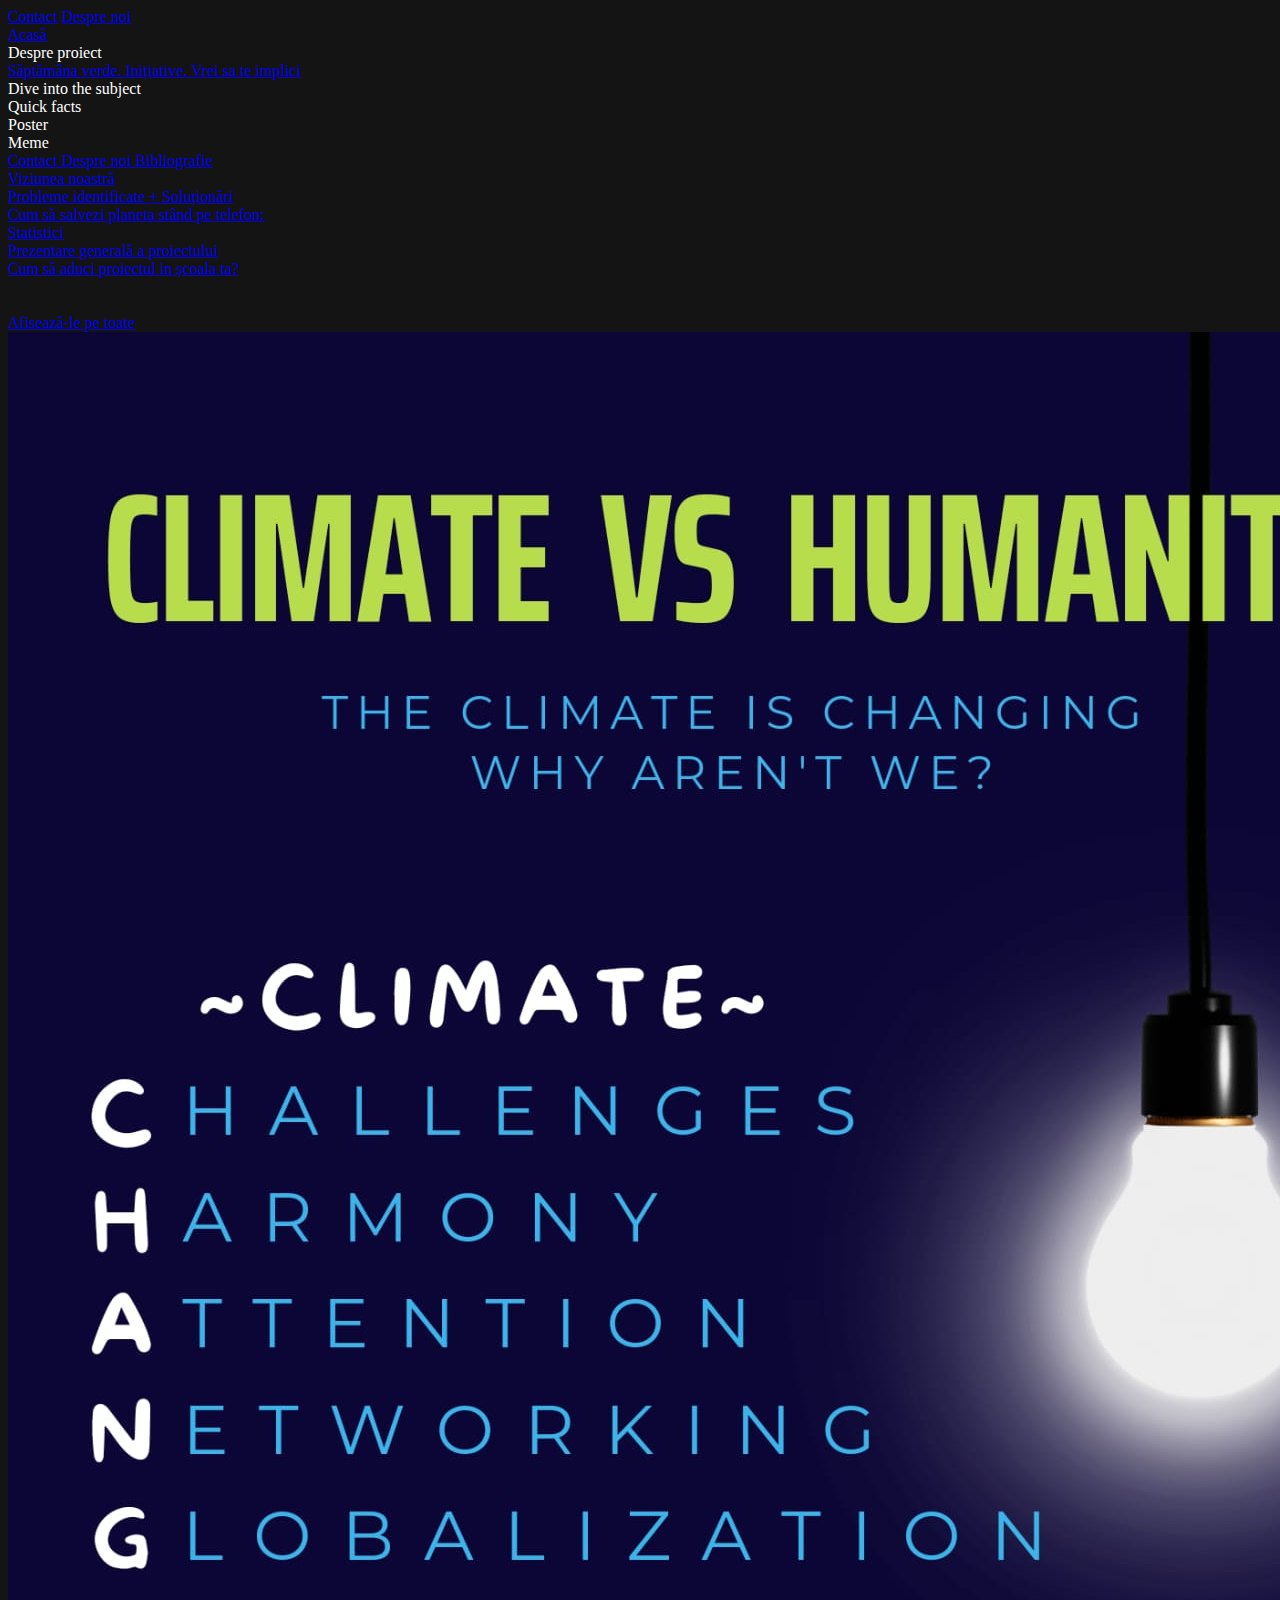
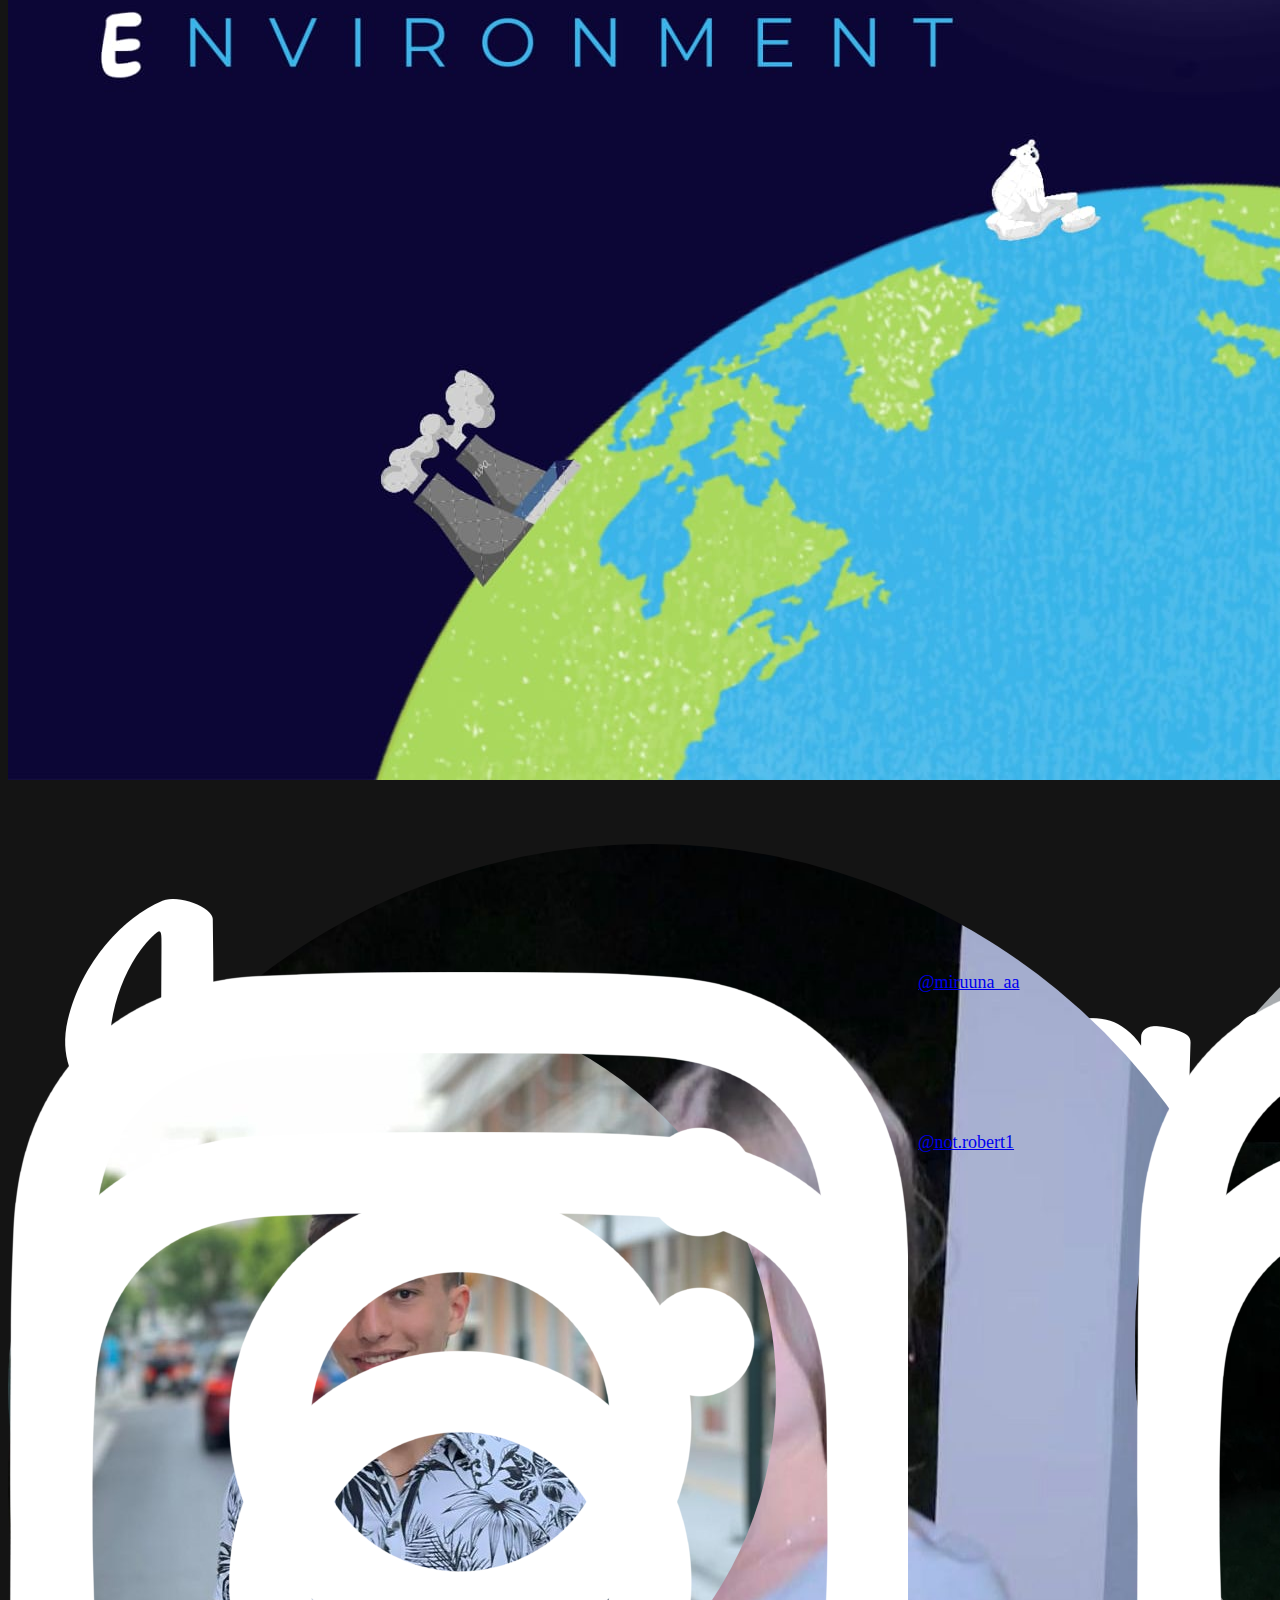
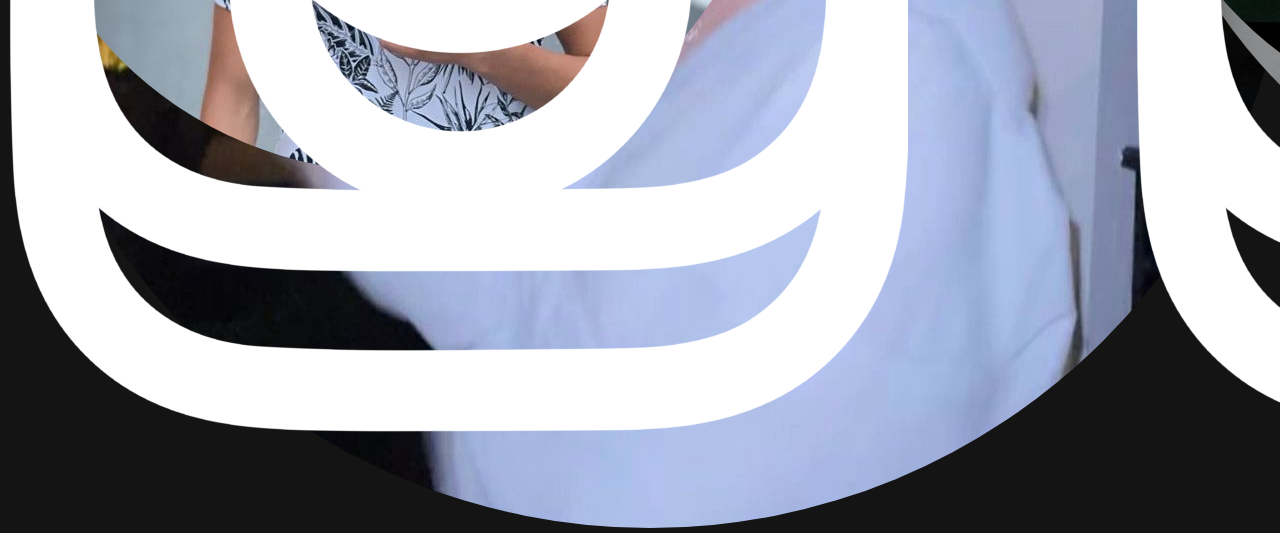
==== contact/index.html @ 3c4c2171 "Add files via upload" ====
<!DOCTYPE html>
<html lang="ro">
    <head>
        <meta charset="UTF-8">
        <meta name="viewport" content="width=device-width, initial-scale=1.0">
        <title>Power Off</title>
        <link rel="stylesheet" href="../general.css">
        <link rel="stylesheet" href="../menu.css">
        <link rel="stylesheet" href="../nav-bar.css">
        <link rel="stylesheet" href="../footer.css">
        <link rel="stylesheet" href="../facts.css">
        <link rel="stylesheet" href="./main.css">
        <link rel="stylesheet" href="../articole/articol.css">
    </head>
    <body>
        <nav>
            <div id="open-menu" class="logo center-content-flex">
                <div class="p-lines"></div>
            </div>
            <a href="../contact/index.html" class="btn center-content-flex underln">Contact</a>
            <a href="../about/about.html" class="btn center-content-flex underln">Despre noi</a>
        </nav>
        <div id="menu">
            <div class="menu-option center-content-flex first">
                <div id="close-menu" class="x-close"></div>
            </div>
            <a href="../index.html" class="menu-option center-content-flex">
                Acasă
            </a>
            <div id="pres-btn" class="menu-option center-content-flex">
                Despre proiect
            </div>
            <a href="../verde/index.html" class="menu-option center-content-flex">
                Săptămâna verde. Inițiative.
            </a>
            <a href="../implicare/index.html" class="menu-option center-content-flex">
                Vrei sa te implici
            </a>
            <div id="art-btn" class="menu-option center-content-flex">
                Dive into the subject
            </div>
            <div class="menu-option center-content-flex quick-btn">
                Quick facts
            </div>
            <div id="afis-btn" class="menu-option center-content-flex">
                Poster
            </div>
            
            <div id="meme-btn" class="menu-option center-content-flex">
                Meme
            </div>

            <a href="../contact/index.html" class="menu-option center-content-flex last-op">
                Contact
            </a>
            <a href="../about/about.html" class="menu-option center-content-flex last-op">
                Despre noi
            </a>
            <a href="../bibliografie/index.html" class="menu-option center-content-flex last-op">
                Bibliografie
            </a>
        </div>
        <div id="pop-art" class="center-content-flex">
            <div class="exit center-content-flex">
                <div class="exit-line"></div>
            </div>
            <div class="box-pop-art">
                <a href="../articole/viziune.html" class="art-space center-content-flex">
                    Viziunea noastră
                </a>
                <div class="art-space-line"></div>
                <a href="../articole/probleme.html" class="art-space center-content-flex">
                    Probleme identificate + Soluționări
                </a>
                <div class="art-space-line"></div>
                <a href="../articole/save-the-planet.html" class="art-space center-content-flex">
                    Cum să salvezi planeta stând pe telefon:
                </a>
                <div class="art-space-line"></div>
                <a href="../statistici/index.html" class="art-space center-content-flex">
                    Statistici
                </a>
            </div>
        </div>

        <div id="pres" class="center-content-flex">
            <div class="exit center-content-flex">
                <div class="exit-line"></div>
            </div>
            <div class="box-pop-art">
                <a href="../despre-proiect/index.html" class="art-space center-content-flex">Prezentare generală a proiectului</a>
                <div class="art-space-line"></div>
                <a href="../scoala-ta/index.html" class="art-space center-content-flex">Cum să aduci proiectul in școala ta?</a>
            </div>
        </div>

        <div id="meme-time" class="center-content-flex">
            <div class="exit center-content-flex">
                <div class="exit-line"></div>
            </div>
            <div class="meme-place"></div>
            <div class="meme-btn red-btn center-content-flex">Generează un<br> meme random</div>
            <a href="../meme/index.html" class="small-meme meme-btn center-content-flex">Afisează-le pe toate</a>
        </div>

        <div id="show-afis" class="center-content-flex">
                <div class="exit center-content-flex">
                    <div class="exit-line"></div>
                </div>
                <img src="../image/afis.jpeg">
        </div>

        <div id="facts" class="center-content-flex">
            <div class="exit center-content-flex">
                <div class="exit-line"></div>
            </div>
            <div class="case">
                <div class="left-arrow-space">
                    <div class="arrow"></div>
                </div>
                <div class="fact-space center-content-flex">
                </div>
                <div class="right-arrow-space">
                    <div class="arrow"></div>
                </div>
            </div>
        </div> 
        <main>
            <div id="insta-place">
                <div class="title">
                    <img src="./image/insta-txt.png">
                </div>
                <div class="content">
                    <div class="img-place center-content-flex m">
                        <img src="../image/miruna.jpeg">
                    </div>
                    <div class="img-place center-content-flex a">
                        <img src="../image/ana.jpeg">
                    </div>
                    <div class="img-place center-content-flex e">
                        <img src="../image/andreea.jpeg">
                    </div>
                    <div class="img-place center-content-flex r">
                        <img src="../image/rrf.jpeg">
                    </div>
                    <div class="img-place center-content-flex b">
                        <img src="../image/alex.jpeg">
                    </div>
                    <div class="img-place center-content-flex n">
                    </div>
                    <div class="name-place center-content-flex m-name">
                        <div class="insta-icon">
                            <img src="./image/insta-icon.png">
                        </div>
                        <a href="https://www.instagram.com/miruuna_aa/" target="_blank" class="insta-user">@miruuna_aa</a>
                    </div>
                    <div class="name-place center-content-flex a-name">
                        <div class="insta-icon">
                            <img src="./image/insta-icon.png">
                        </div>
                        <a href="https://www.instagram.com/ana_47199/" target="_blank" class="insta-user">@ana_47199</a>
                    </div>
                    <div class="name-place center-content-flex e-name">
                        <div class="insta-icon">
                            <img src="./image/insta-icon.png">
                        </div>
                        <a href="https://www.instagram.com/_._._a.n.d.r.e.e.a_._._/" target="_blank" class="insta-user">@_._._a.n.d.r.e.e.a_._._</a>
                    </div>
                    <div class="name-place center-content-flex r-name">
                        <div class="insta-icon">
                            <img src="./image/insta-icon.png">
                        </div>
                        <a href="https://www.instagram.com/not.robert1/" target="_blank" class="insta-user">@not.robert1</a>
                    </div>
                    <div class="name-place center-content-flex b-name">
                        <div class="insta-icon">
                            <img src="./image/insta-icon.png">
                        </div>
                        <a href="https://www.instagram.com/alexx.279/" target="_blank" class="insta-user">@alexx.279</a>
                    </div>
                </div>
            </div>
        </main>
        <script src="../facts.js"></script>
        <script src="../menu.js"></script>
    </body>
</html>
---- contact/main.css ----
body {
    --clr: rgba(255, 255, 255, 1);
    background: rgba(20, 20, 20, 1);
    color: var(--clr);
}

nav .underln::before {
    background: var(--clr);
}

nav .p-lines, nav .p-lines::before, nav .p-lines::after {
    background: var(--clr);
}

/* === insta place ==== */

#insta-place {
    position: relative;
    --h: 20%;
    width: 100%;
    height: 300px;
    display: grid;
    grid-template-rows: var(--h) calc(100% - var(--h));
    --font: 18px;
    font-size: var(--font);
}


.content {
    display: grid;
    grid-template-columns: repeat(3, 33.33%);
    grid-template-rows: 45% 5% 45% 5%;
    grid-column-gap: 10px;
    grid-row-gap: 20px;
    grid-template-areas: 
    'm a e'
    'mname aname ename'
    'r b n'
    'rname bname n';
}

.img-place img {
    aspect-ratio: 1/1;
    border-radius: 50%;
}

main .center-content-flex {
    align-items:start !important; 
}


.name-place .insta-icon {
    height: var(--font) !important;
    width: auto;
}
.insta-icon {
    margin-right: 10px;
}

.insta-user, .insta-icon {
    float: left;
}


.m {
    grid-area: m;
}
.a {
    grid-area: a;
}
.e {
    grid-area: e;
}
.r {
    grid-area: r;
}
.b {
    grid-area: b;
}
.n {
    grid-area: n;
}

.m-name {
    grid-area: mname;
}
.a-name {
    grid-area: aname;
}
.e-name {
    grid-area: ename;
}
.r-name {
    grid-area: rname;
}
.b-name {
    grid-area: bname;
}

#pop-art, #meme-time {
    color: rgba(20, 20, 20, 1);
}

@media (max-width: 480px)
{
    .content {
        grid-template-columns: repeat(2, 50%);
        grid-template-rows: auto;
        grid-template-areas: 
        'm a'
        'mname aname'
        'e r'
        'ename rname'
        'b n'
        'bname n';
    }
    .r, .e {
        width: 70%;
        margin-left: 15%;
    }
}

@media (max-width: 280px) {
    .content {
        grid-template-columns: 100%;
        grid-gap: 10px;
        grid-template-areas: 
        'm'
        'mname'
        'a'
        'aname'
        'e'
        'ename'
        'r'
        'rname'
        'b'
        'bname';
    }
    .content img {
        width: 50%;
    }
}
---- articole/articol.css ----
body {
    --pad: 9.375rem;
    text-align: justify;
}

main {
    padding-bottom: 6.25rem;
}

.art-paragraph {
    width: calc(100% - 2*var(--pad));
    height: auto;
    padding: 3.125rem var(--pad) 0 var(--pad);
    font-size: 1rem;
}

.quote {
    --padding-q: 1.875rem;
    width: 50%;
    height: auto;
    margin: auto;
    font-family: 'Alkatra', cursive;
    padding: var(--padding-q);
    font-size: 1.375rem;
    position: relative;
    margin-top: 2.5rem;
}

.quote::before, .quote::after {
    content: "";
    position: absolute;
    border-style: solid;
    border-color: rgba(0, 0, 0, 1);
    width: 50%;
    height: 50%;
}

.quote::before {
    border-width: 0.125rem 0 0 0.125rem;
    left: 0;
    top: 0;
}
.quote::after {
    bottom: 0;
    right: 0;
    border-width: 0 0.125rem 0.125rem 0;
}

.quote .author {
    text-align: right;
}

.sp-quote::before, .sp-quote::after {
    border: none;
}
.sp-quote {
    font-size: 1rem;
    padding: 3.125rem var(--pad) 0 var(--pad);
    margin-left: 0;
    margin-top: 0;
    font-family: inherit;
}

.art-paragraph:has(img) {
    margin: auto;
}

.art-paragraph img {
    max-height: 31.25rem;
    text-align: center;
}

.img-style {
    position: relative;
    padding: 1.063rem;
    top: 3.125rem;
    text-align: center;
}

.img-style::before, .img-style::after {
    content: "";
    position: absolute;
    border-style: solid;
    border-color: rgba(0, 0, 0, 1);
    width: 50%;
    height: 50%;
}

.img-style::before {
    top: 0;
    right: 0;
    border-width: 0.125rem 0.125rem 0 0;
}

.img-style::after {
    bottom: 0;
    left: 0;
    border-width: 0 0 0.125rem 0.125rem;
}


@media (max-width: 480px) {
    h1 {
        font-size: 1.6rem;
    }
    .quote {
        --padding-q: 1.875rem;
        width: calc(100% - 2*var(--padding-q));
    }
    .art-paragraph {
        width: 100%;
        padding: 1rem 0 1rem 0;
    }
    .art-paragraph img {
        width: 100% !important;
    }
    .img-style::before, .img-style::after {
        display: none;
    }
}
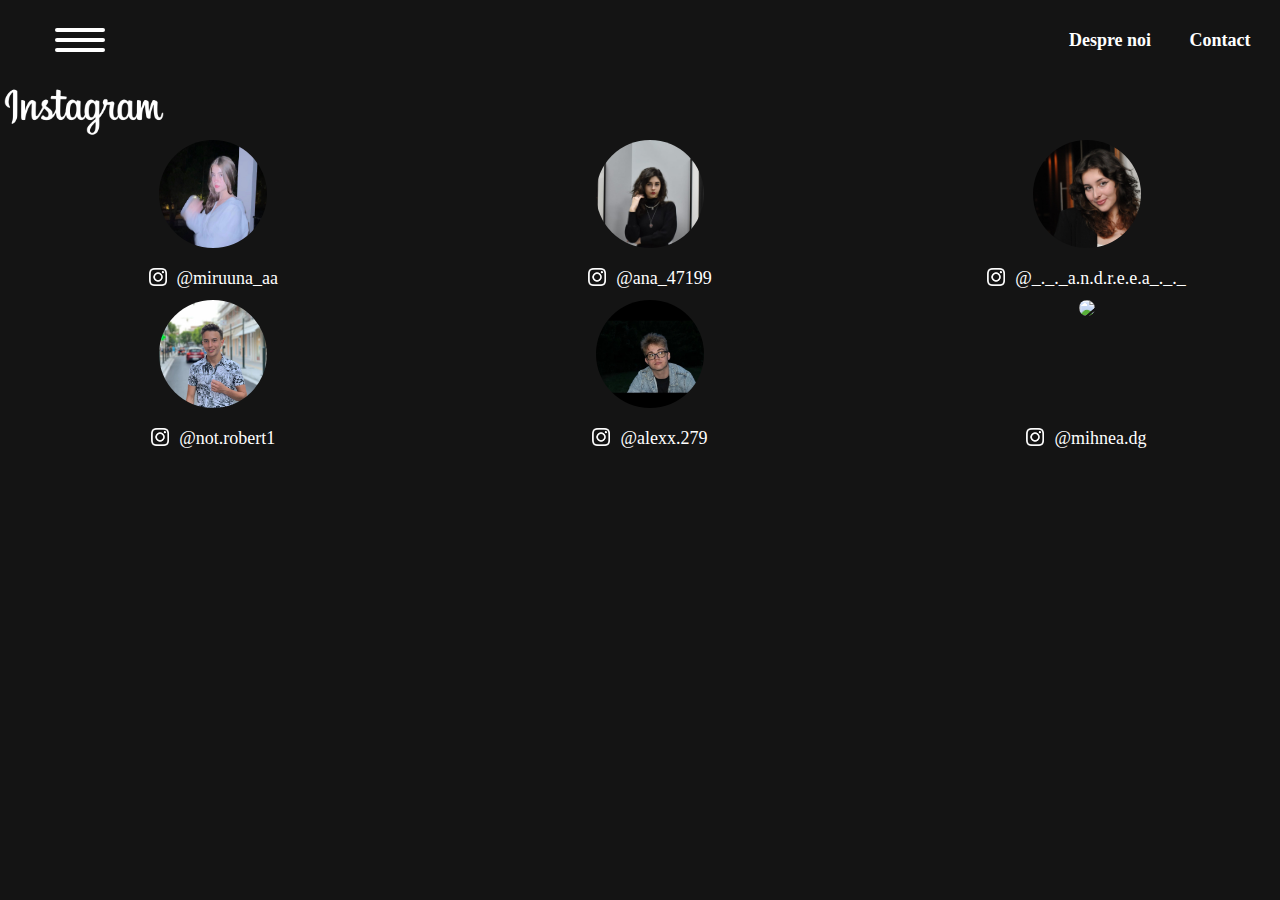
==== commit 1d343533: "Update index.html" ====
--- a/contact/index.html
+++ b/contact/index.html
@@ -146,7 +146,8 @@
                     <div class="img-place center-content-flex b">
                         <img src="../image/alex.jpeg">
                     </div>
-                    <div class="img-place center-content-flex n">
+                    <div class="img-place center-content-flex t">
+                        <img src="../image/mihnea.jpeg">
                     </div>
                     <div class="name-place center-content-flex m-name">
                         <div class="insta-icon">
@@ -178,10 +179,16 @@
                         </div>
                         <a href="https://www.instagram.com/alexx.279/" target="_blank" class="insta-user">@alexx.279</a>
                     </div>
+                    <div class="name-place center-content-flex t-name">
+                        <div class="insta-icon">
+                            <img src="./image/insta-icon.png">
+                        </div>
+                        <a href="https://www.instagram.com/mihnea.dg/" target="_blank" class="insta-user">@mihnea.dg</a>
+                    </div>
                 </div>
             </div>
         </main>
         <script src="../facts.js"></script>
         <script src="../menu.js"></script>
     </body>
-</html>+</html>
--- a/general.css
+++ b/general.css
@@ -0,0 +1,142 @@
+* {
+    margin: 0;
+    padding: 0;
+    transition: all .4s linear;
+}
+
+
+
+html {
+    width: 100vw;
+    height: 100vh;
+    overflow-x: hidden;
+    scroll-behavior: smooth;
+    -webkit-touch-callout: none;
+    -webkit-user-select: none; 
+     -khtml-user-select: none; 
+       -moz-user-select: none;
+        -ms-user-select: none; 
+            user-select: none;
+}
+body {
+    width: 100%;
+    min-height: 100%;
+    overflow-x: hidden !important;
+    --nav-height: 5rem;
+    --btn-height: 3.75rem;
+    --mode-color: rgb(15, 15, 15);
+    --mode-bck: rgb(243, 243, 243);
+    background-color: var(--mode-bck);
+    color: var(--mode-color);
+    margin: auto;
+}
+
+
+img {
+    max-width: 100%;
+    max-height: 100%;
+}
+
+a {
+    color: inherit;
+    text-decoration: none;
+}
+/*=== Gclass ===*/
+
+
+
+.center-content-flex {
+    display: flex;
+    align-items: center;
+    justify-content: center;
+}
+
+.underln {
+    position: relative;
+}
+.underln::before {
+    content: "";
+    position: absolute;
+    width: 0;
+    height: 0.125rem;
+    left: calc(50% - 0.094rem);
+    background: var(--mode-color);
+    bottom: 0.625rem;
+    transition: all .2s linear;
+}
+.underln:hover::before {
+    width: calc(100% - 0.375rem);
+    left: 0.188rem;
+} 
+
+.shadow {
+    width: 100%;
+    height: 100%;
+    background: rgba(0, 0, 0, .5);
+    position: absolute;
+    top: 0;
+    left: 0;
+}
+
+.exit {
+    position: absolute;
+    top: 3.125rem;
+    right: 3.125rem;
+    width: 3.75rem;
+    aspect-ratio: 1/1;
+    cursor: pointer;
+}
+
+.exit-line {
+    width: 100%;
+    height: 0.125rem;
+    position: relative;
+}
+
+.exit-line::before, .exit-line::after {
+    content: "";
+    position: absolute;
+    width: 100%;
+    height: 100%;
+    background: rgb(243, 243, 243);
+}
+
+.exit-line::before {
+    transform: rotate(-45deg);
+}
+
+.exit-line::after {
+    transform: rotate(45deg);
+}
+
+
+::-webkit-scrollbar {
+    width: 0;
+    background: transparent; 
+}
+
+
+
+@media (hover: none) {
+    .underln::before {
+        display: none;
+    }
+}
+
+
+@media (max-width: 480px) {
+    .exit {
+        top: 0;
+        right: 0;
+        width: 3rem;
+    }
+}
+
+@media (max-width: 320px) {
+    body {
+        --nav-height: 2.5rem;
+    }
+    nav {
+        margin-top: 0.313rem;
+    }
+}--- a/menu.css
+++ b/menu.css
@@ -0,0 +1,373 @@
+/*==== menu ==== */
+
+#menu {
+    --menu-w: 30%;
+    width: var(--menu-w);
+    height: 100%;
+    background-color: var(--mode-color);
+    position: fixed;
+    display: none;
+    top: 0;
+    left: 0;
+    --option-width: 0px;
+    --option-height: 3.125rem;
+    --m-top-option: 0.625rem;
+    --op-color: rgb(119, 159, 18);
+    z-index: 100;
+}
+
+@keyframes noneToAll {
+    0% {
+        width: 0;
+    }
+    100% {
+        width: var(--menu-w);
+    }
+}
+@keyframes allToNone {
+    0% {
+        width: var(--menu-w);
+        overflow: hidden;
+    }
+    100% {
+        width: 0;
+        overflow: hidden;
+    }
+}
+
+.menu-option {
+    width: 100%;
+    height: var(--option-height);
+    margin-top: var(--m-top-option);
+    cursor: pointer;
+    color: rgb(209, 215, 219);
+    text-align: center;
+}
+
+.menu-option:hover {
+    background: var(--op-color)
+}
+
+.first {
+    margin-top: 0 !important;
+    cursor: auto;
+    height: var(--nav-height);
+}
+.first:hover {
+    background: inherit;
+}
+.first:hover .x-close::before, .first:hover .x-close::after {
+    background: var(--op-color);
+}
+/* === X === */
+
+.x-close {
+    height: 100%;
+    width: 3.125rem;
+    position: relative;
+    --x-h: 3.125rem;
+    --x-w: 0.313rem;
+    cursor: pointer;
+}
+.x-close::before, .x-close::after {
+    content: "";
+    position: absolute;
+    left: calc(50% - var(--x-w)/2);
+    top: calc(50% - var(--x-h)/2);
+    border-radius: 0.625rem;
+    height: var(--x-h);
+    width: var(--x-w);
+    background-color: rgb(209, 215, 219);
+    transition: all .3s linear;
+}
+.x-close::before {
+    transform: rotate(45deg);
+}
+.x-close::after {
+    transform: rotate(-45deg);
+}
+
+
+.last-op {
+    position: relative;
+    top: calc(100% - 11*(var(--option-height) + var(--m-top-option)) - var(--nav-height));
+}
+
+#meme-time {
+    width: 100%;
+    height: 100%;
+    top: 0;
+    position: fixed;
+    z-index: 100;
+    background-color: rgba(0, 0, 0, 0.703);
+    flex-direction: column;
+    --general-w: 12.5rem;
+    animation: fromtransparent .3s linear;
+    display: none;
+    --op-h: 3.125rem;
+    
+    --small-btn-h: calc(var(--op-h)/2);
+    --red-btn-h: 12.5rem;
+}
+@keyframes fromtransparent {
+    from {
+        opacity: 0;
+    } to {
+        opacity: 1;
+    }
+}
+
+.meme {
+    width: var(--general-w);
+    height: 50%;
+}
+.meme-btn {
+    width: var(--general-w);
+    height: var(--op-h);
+    cursor: pointer;
+    position: relative;
+}
+
+.meme, .meme-btn {
+    background: rgba(208, 207, 207, 1);
+    margin-top: 0.625rem;
+    border-radius: 0.625rem;
+}
+
+
+.meme-btn:hover {
+    background:rgb(0, 0, 0);
+    border: 0.063rem solid rgb(255, 255, 255);
+    box-shadow: inset 0 0 0 -0.625rem rgb(0, 0, 0);
+    transform: translateX(0.313rem) translateY(0.313rem);
+    z-index: 1;
+    color: rgba(208, 207, 207, 1);
+}
+
+.meme-btn:hover::after {
+    display: none;
+}
+
+#meme-time .x-close {
+    height: 3.125rem;
+}
+
+
+.small-meme {
+    width: calc(var(--general-w)/2);
+    height: var(--small-btn-h) !important;   
+    font-size: 0.75rem; 
+    position: relative;
+    top: 0.938rem;
+}
+
+
+.red-btn {
+    position: relative;
+    width: var(--red-btn-h) !important;
+    height: var(--red-btn-h);
+    border-radius: 50% !important;
+    background: rgb(159, 18, 18);
+    font-size: 1.563rem;
+    text-align: center;
+}
+.red-btn::before {
+    content: "";
+    width: 100%;
+    height: 100%;
+    border-radius: 50%;
+    position: absolute;
+    left: 0;
+    top: 0;
+    z-index: -1;
+    background: rgb(159, 18, 18);
+    transition: all .3s ease;
+    box-shadow: inset -0.313rem -0.625rem 0.625rem 0.5rem rgba(0, 0, 0, 0.584);
+}
+
+.red-btn:hover::before {
+    box-shadow: none;
+    left: 0;
+    top: 0;
+    border-width: 0.5rem;
+}
+
+.red-btn {
+    box-shadow: inset -0.5rem -0.625rem 0.625rem 0.5rem rgba(0, 0, 0, 0.584);
+    color:rgb(255, 255, 255);
+}
+.red-btn:hover {
+    box-shadow: none;
+}
+
+
+.meme-place {
+    width: calc(2*var(--general-w));
+    max-width: calc(100% - var(--small-btn-h) - var(--red-btn-h));
+    max-height: calc(100% - var(--op-h)/2 - 1.563rem - var(--op-h));
+    height: auto;
+}
+
+
+#pres {
+    width: 100vw;
+    height: 100vh;
+    position: fixed;
+    top: 0;
+    left: 0;
+    background: rgba(0, 0, 0, 0.397);
+    z-index: 100;
+
+    display: none;
+}
+
+
+#pop-art {
+    width: 100%;
+    height: 100%;
+    z-index: 100;
+    background: rgba(0, 0, 0, .4);
+
+    position: absolute;
+    top: 0;
+    left: 0;
+    display: none;
+}
+
+.box-pop-art {
+    width: 50%;
+    height: auto;
+}
+
+.art-space {
+    font-size: 1.25rem;
+    font-weight: bold;
+    width: 100%;
+    height: 6.25rem;
+    position: relative;
+    background-color: rgba(255, 255, 255, 1);
+    border-radius: 10px;
+    overflow: hidden;
+    color: rgb(0, 0, 0);
+}
+@media (hover:hover) {
+    .art-space::before {
+        content: "";
+        position: absolute;
+        top: 0;
+        left: -50%;
+        width: 100%;
+        height: 100%;
+        opacity: 0;
+        background: linear-gradient(to left, rgba(0, 0, 0, 0.1), rgba(0, 0, 0, 0));
+        transition: left 0.3s ease;
+      }
+      .art-space:hover::before {
+        left: 0;
+        z-index: 1;
+        opacity: 1;
+      }
+}
+
+.art-space-line {
+    width: 100%;
+    height: 0.125rem;
+    background-color:transparent;
+}
+
+#show-afis {
+    position: fixed;
+
+    width: 100%;
+    height: 100%;
+    z-index: 1000;
+    top: 0;
+    left: 0;
+    background-color: rgba(0, 0, 0, .5);
+    display: none;
+}
+
+@keyframes popup {
+    0% {
+      transform: scale(0);
+      opacity: 0;
+    }
+    70% {
+      transform: scale(1.1);
+      opacity: 1;
+    }
+    100% {
+      transform: scale(1);
+      opacity: 1;
+    }
+  }
+  @keyframes offPopup {
+    0% {
+      transform: scale(1);
+      opacity: 1;
+    }
+    30% {
+      transform: scale(1.1);
+      opacity: 1;
+    }
+    100% {
+      transform: scale(0);
+      opacity: 0;
+    }
+  }
+  
+  
+  #meme-time, #show-afis, #pop-art, #pres {
+    animation: popup 0.3s ease forwards;
+  }
+
+
+
+@media (max-width: 450px) {
+    #menu {
+        --option-height: 3.7rem;
+    }
+}
+
+@media (max-height:700px) {
+    #menu {
+        --option-height: 2.5rem;
+    }
+    
+}
+
+@media (max-width: 480px) {
+    #menu {
+        --option-height: 3.3rem;
+    }
+    .art-space {
+        padding: 0.625rem;
+    }
+    #meme-time {
+        --red-btn-h: 10rem
+    }
+    .red-btn {
+        font-size: 1rem;
+    }
+}
+@media (max-width: 320px) {
+    #menu {
+        --option-height: 2.5rem;
+        --nav-height: 2.5rem;
+    }
+    .menu-option {
+        font-size: 0.75rem;
+    }
+}
+
+@media (max-width: 280px) {
+    #meme-time {
+        --red-btn-h: 7rem;
+    }
+    .red-btn {
+        font-size: .9rem;
+    }
+    .small-meme {
+        font-size: .6rem;
+    }
+}--- a/nav-bar.css
+++ b/nav-bar.css
@@ -0,0 +1,68 @@
+/* === nav bar === */
+
+nav {
+    width: 100%;
+    height: var(--nav-height);
+    --p-lines-w: 3.125rem;
+}
+
+.logo {
+    height: 100%;
+    aspect-ratio: 2/1;
+    z-index: 100;
+    overflow: hidden;
+    float: left;
+    cursor: pointer;
+}
+
+.btn {
+    width: 6.25rem;
+    height: var(--btn-height);
+    margin: calc((var(--nav-height) - var(--btn-height))/2) 0.625rem 0.625rem 0;
+    float: right;
+    font-size: 1.125rem;
+    cursor: pointer;
+    font-weight: bold;
+}
+
+.p-lines {
+    position: relative;
+}
+
+.p-lines, .p-lines::before, .p-lines::after {
+    width: var(--p-lines-w);
+    --h-size: 0.25rem;
+    height: var(--h-size);
+    border-radius: 0.625rem;
+    background: var(--mode-color);
+}
+
+.p-lines::before, .p-lines::after {
+    content: "";
+    position: absolute;
+    left: 0;
+}
+
+.p-lines::before {
+    top: calc(-2.5*var(--h-size));
+}
+
+.p-lines::after {
+    top: calc(2.5*var(--h-size))
+}
+
+@media (max-width: 480px) {
+    nav {
+        --p-lines-w: 2.4rem;
+    }
+    .logo {
+        width: var(--p-lines-w);
+        padding: 0 0.625rem 0 0.625rem;
+        aspect-ratio: auto;
+    }
+    .btn {
+        margin: calc((var(--nav-height) - var(--btn-height))/2) 0.188rem 0 0.188rem;
+        width: 4.688rem;
+        font-size: 0.9rem;
+    }
+}
--- a/footer.css
+++ b/footer.css
@@ -0,0 +1,56 @@
+#foot {
+    --gap: 10px;
+    --case-h: 80px;
+    display: grid;
+    grid-template-columns: repeat(3, calc(33% - var(--gap)/2));
+    grid-gap: var(--gap);
+    width: 100%;
+    height: var(--case-h);
+    margin-top: 10px;
+    background: rgb(15, 15, 15);
+    border-top: 2px solid  var(--mode-color);
+}
+
+.case-margin {
+    margin-left: calc(var(--gap)/2);
+}
+
+.case-middle img {
+    height: var(--case-h);
+}
+
+.case-margin {
+    display: flex;
+    align-items: center;
+}
+
+.left-case {
+    justify-content: left;
+}
+
+.right-case {
+    justify-content: right;
+}
+
+.left-case .btn-foot {
+    margin-left: var(--gap);
+}
+
+.right-case .btn-foot {
+    margin-right: var(--gap);
+}
+
+.btn-foot {
+    width: 100px;
+    height: 50%;
+    border-radius: 10px;
+    background: rgba(243, 243, 243, 1);
+}
+
+#foot .underln {
+    color:rgb(15, 15, 15);
+}
+
+#foot .underln::before {
+    background:rgb(15, 15, 15);
+}--- a/facts.css
+++ b/facts.css
@@ -0,0 +1,103 @@
+#facts {
+    position: fixed;
+    z-index: 100;
+    top: 0;
+    left: 0;
+    width: 100vw;
+    height: 100vh;
+    color: rgb(0,   0, 0);
+    background: rgba(18, 18, 19, 1);
+    --arrow-h: 3.75rem;
+    display: none;
+    animation: zeroToSeen .2s linear;
+}
+@keyframes zeroToSeen {
+    0% {
+        opacity: 0;
+    }
+    100% {
+        opacity: 1;
+    }
+}
+
+@keyframes zeroToNotSeen {
+    0% {
+        opacity: 1;
+    }
+    100% {
+        opacity: 0;
+    }
+}
+
+
+.fact-txt {
+    z-index: 10;
+}
+
+/* === case == */
+.case {
+    width: 37.5rem;
+    aspect-ratio: 2/1;
+}
+
+
+/* === arrow === */
+
+.left-arrow-space, .right-arrow-space {
+    height: var(--arrow-h);
+}
+
+.arrow {
+    position: relative;
+    top: 0.313rem;
+    left: 0.313rem;
+    width: 3.125rem;
+    height: calc(100% - 0.625rem);
+    border-radius: 50%;
+    cursor: pointer;
+}
+.arrow::before, .arrow::after {
+    content: "";
+    position: absolute;
+    height: 0.25rem;
+    width: 50%;
+    left: 23%;
+    background: rgba(243, 243, 243, 1);
+}
+.arrow::before {
+    transform: rotate(-45deg);
+    top: calc(25% + 0.156rem);
+}
+.arrow::after {
+    transform: rotate(45deg);
+    top: auto;
+    bottom: calc(25% + 0.156rem);
+}
+
+.right-arrow-space .arrow {
+    transform: scaleX(-1);
+    left: calc(100% - 3.438rem);
+}
+
+/* === fact space ==== */
+
+.fact-space {
+    height: calc(100% - 2*var(--arrow-h) - 3.125rem);
+    background: rgba(243, 243, 243, 1);
+    width: calc(100% - 3.125rem);
+    padding: 1.563rem;
+    text-align: justify;
+}
+
+
+.left-arrow-space, .right-arrow-space {
+    width: 100%;
+}
+
+@media (max-width: 480px) {
+    .fact-space {
+        height: auto;
+        width: calc(100% - 2rem);
+        padding: 1rem;
+    }
+}